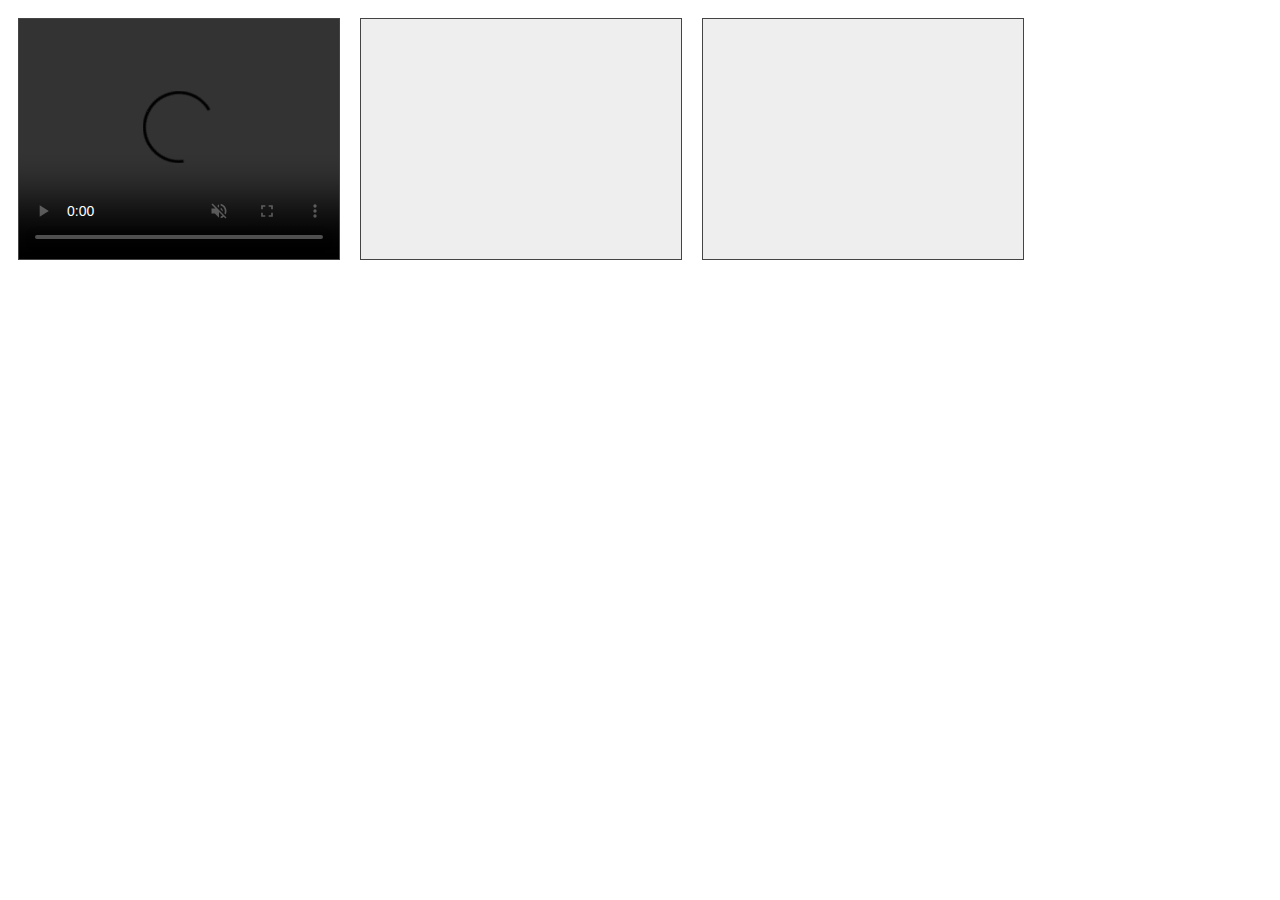
==== index.html @ 43e7393a "Removed unnecessary code" ====
<!doctype html>

<html lang="en">
  <head>
    <meta charset="utf-8">
    <meta http-equiv="X-UA-Compatible" content="IE=edge,chrome=1">
    <title>Javascript motion detection in video</title>
    <style>
      video, canvas { float: left; margin: 10px; background: #eee; border: 1px solid #444; }
    </style>
  </head>

  <body>
    <!-- <input id="movement-threshold" type="range" value="30" min="0" max="255"> -->
    <video id="video-src" width="320" height="240" controls loop muted autoplay>
      <source src="pigeons-10s_480.mov"></source>
    </video>
    <canvas id="canvas-src" width="320" height="240"></canvas>
    <canvas id="canvas-blended" width="320" height="240"></canvas>

    <script src="shim.js"></script>
    <!--<script src="main1.js"></script> --> <!-- http://timtaubert.de/blog/2013/02/getusermedia-part-3-simple-motion-detection-in-a-live-video/ -->
    <script src="main2.js"></script> <!-- http://www.adobe.com/devnet/html5/articles/javascript-motion-detection.html -->
    <!-- https://developer.mozilla.org/en-US/docs/HTML/Manipulating_video_using_canvas -->
    <!-- http://www.soundstep.com/blog/2012/03/19/javascript-motion-tracking/ -->
    <!-- http://codeazur.com.br/stuff/motiontracking/ -->
    <!-- http://gannon.tv/edge_demos/motiontracking/ -->
  </body>
</html>
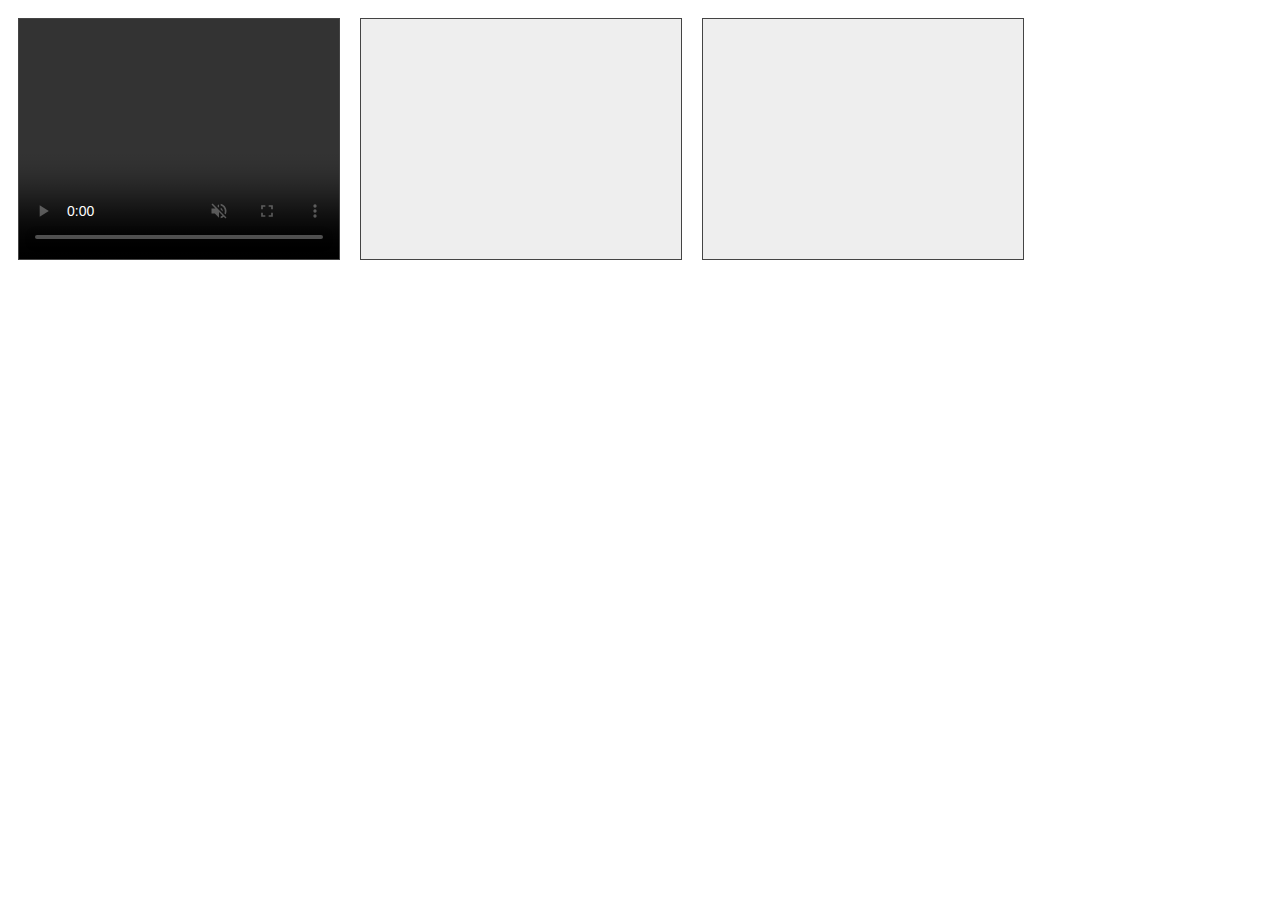
==== commit 1b33fd96: "Able to detect direction of movement in x coordinate." ====
--- a/index.html
+++ b/index.html
@@ -11,9 +11,9 @@
   </head>
 
   <body>
-    <!-- <input id="movement-threshold" type="range" value="30" min="0" max="255"> -->
+    <!-- <input id="diff-threshold" type="range" value="30" min="0" max="255"> -->
     <video id="video-src" width="320" height="240" controls loop muted autoplay>
-      <source src="pigeons-10s_480.mov"></source>
+      <!-- <source src="pigeons-10s_480.mov"></source> -->
     </video>
     <canvas id="canvas-src" width="320" height="240"></canvas>
     <canvas id="canvas-blended" width="320" height="240"></canvas>
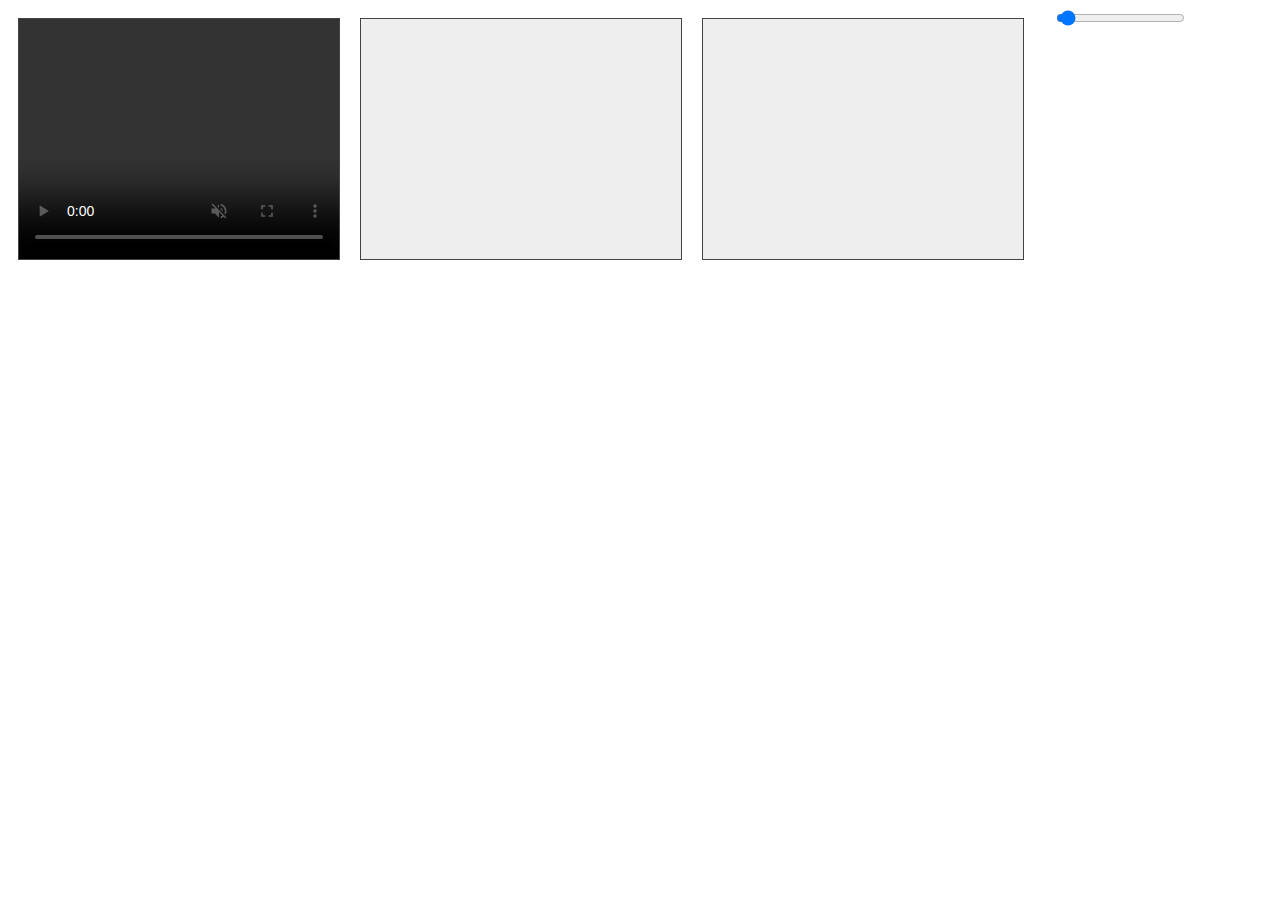
==== commit 46591eef: "File organization" ====
--- a/index.html
+++ b/index.html
@@ -7,23 +7,33 @@
     <title>Javascript motion detection in video</title>
     <style>
       video, canvas { float: left; margin: 10px; background: #eee; border: 1px solid #444; }
+      #movement-gauge { float: left; margin: 10px; }
+      /*#canvas-src, #canvas-diff { display: none; }*/
     </style>
+
+    <script src="//www.google.com/jsapi"></script>
+    <script>
+      google.load('visualization', '1', {packages: ['gauge']});
+    </script>
   </head>
 
   <body>
-    <!-- <input id="diff-threshold" type="range" value="30" min="0" max="255"> -->
+    <input id="diff-threshold" type="range" value="10" min="0" max="255">
     <video id="video-src" width="320" height="240" controls loop muted autoplay>
       <!-- <source src="pigeons-10s_480.mov"></source> -->
     </video>
     <canvas id="canvas-src" width="320" height="240"></canvas>
-    <canvas id="canvas-blended" width="320" height="240"></canvas>
+    <canvas id="canvas-diff" width="320" height="240"></canvas>
+    <div id="movement-gauge">
 
     <script src="shim.js"></script>
     <!--<script src="main1.js"></script> --> <!-- http://timtaubert.de/blog/2013/02/getusermedia-part-3-simple-motion-detection-in-a-live-video/ -->
     <script src="main2.js"></script> <!-- http://www.adobe.com/devnet/html5/articles/javascript-motion-detection.html -->
+    <script src="gauge.js"></script>
     <!-- https://developer.mozilla.org/en-US/docs/HTML/Manipulating_video_using_canvas -->
     <!-- http://www.soundstep.com/blog/2012/03/19/javascript-motion-tracking/ -->
     <!-- http://codeazur.com.br/stuff/motiontracking/ -->
     <!-- http://gannon.tv/edge_demos/motiontracking/ -->
+    <!-- http://www.videocopilot.net/tutorial/stabilize_shaky_footage/ -->
   </body>
 </html>
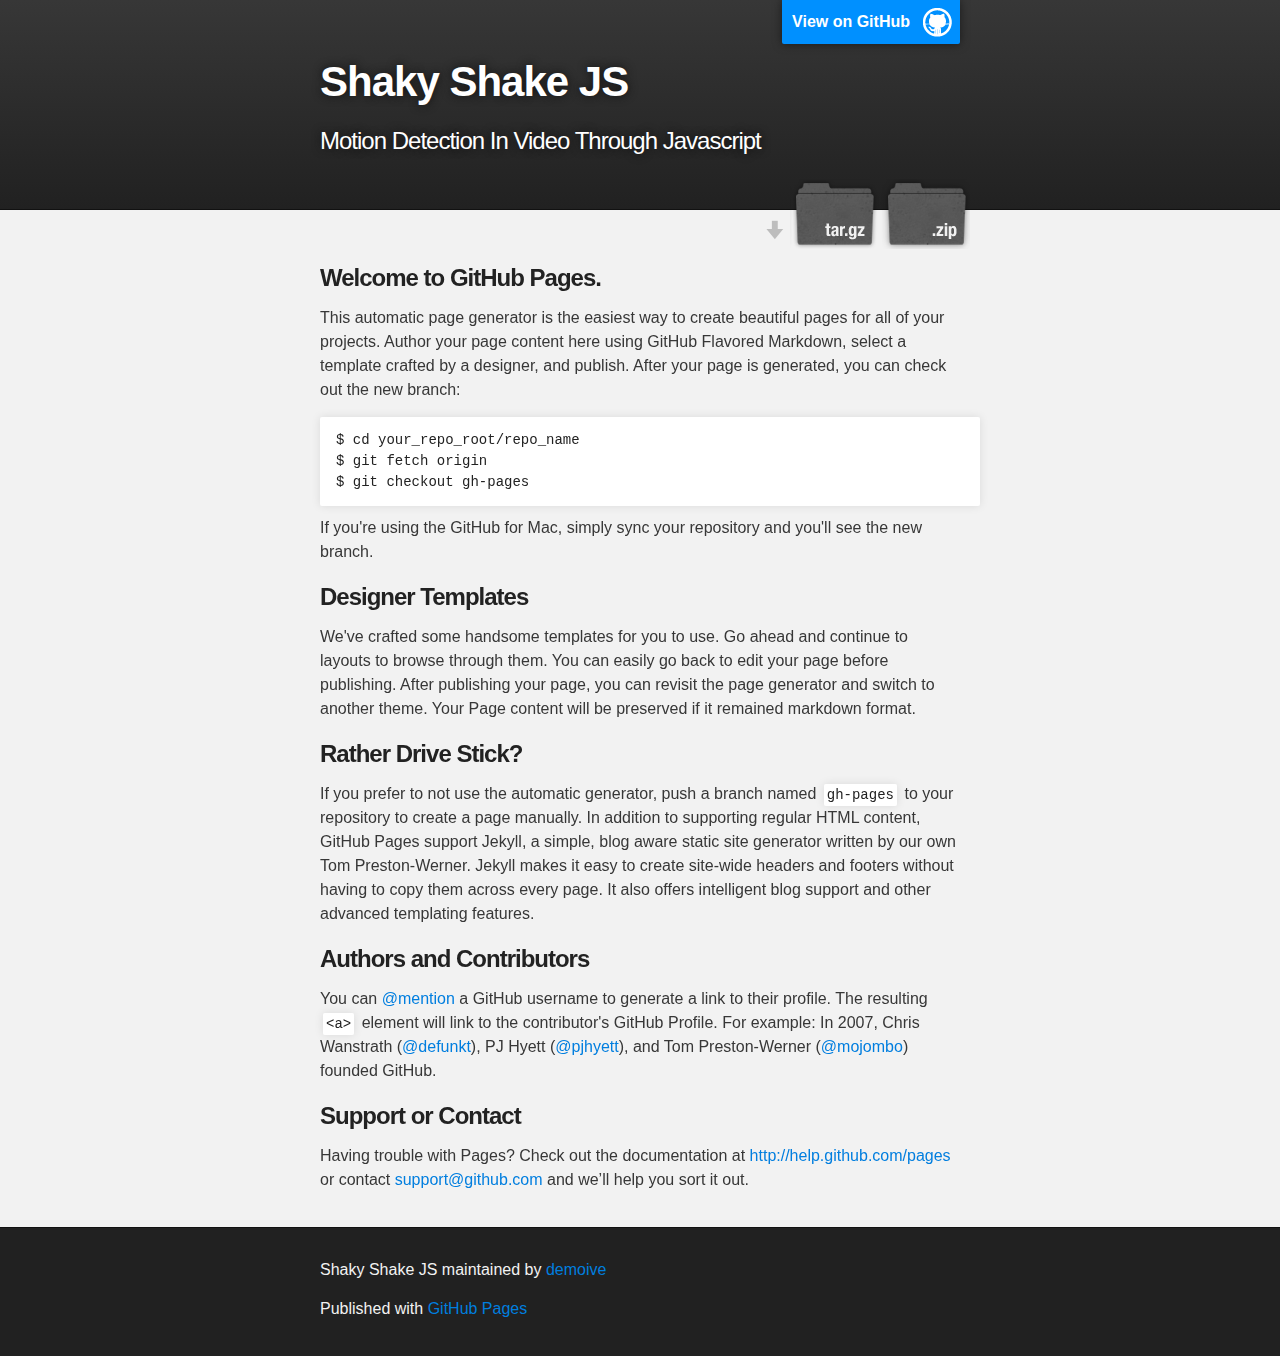
==== commit 0e240bf1: "Create gh-pages branch via GitHub" ====
--- a/index.html
+++ b/index.html
@@ -1,39 +1,89 @@
-<!doctype html>
+<!DOCTYPE html>
+<html>
 
-<html lang="en">
   <head>
-    <meta charset="utf-8">
-    <meta http-equiv="X-UA-Compatible" content="IE=edge,chrome=1">
-    <title>Javascript motion detection in video</title>
-    <style>
-      video, canvas { float: left; margin: 10px; background: #eee; border: 1px solid #444; }
-      #movement-gauge { float: left; margin: 10px; }
-      /*#canvas-src, #canvas-diff { display: none; }*/
-    </style>
+    <meta charset='utf-8' />
+    <meta http-equiv="X-UA-Compatible" content="chrome=1" />
+    <meta name="description" content="Shaky Shake JS : Motion Detection In Video Through Javascript" />
 
-    <script src="//www.google.com/jsapi"></script>
-    <script>
-      google.load('visualization', '1', {packages: ['gauge']});
-    </script>
+    <link rel="stylesheet" type="text/css" media="screen" href="stylesheets/stylesheet.css">
+
+    <title>Shaky Shake JS</title>
   </head>
 
   <body>
-    <input id="diff-threshold" type="range" value="10" min="0" max="255">
-    <video id="video-src" width="320" height="240" controls loop muted autoplay>
-      <!-- <source src="pigeons-10s_480.mov"></source> -->
-    </video>
-    <canvas id="canvas-src" width="320" height="240"></canvas>
-    <canvas id="canvas-diff" width="320" height="240"></canvas>
-    <div id="movement-gauge">
 
-    <script src="shim.js"></script>
-    <!--<script src="main1.js"></script> --> <!-- http://timtaubert.de/blog/2013/02/getusermedia-part-3-simple-motion-detection-in-a-live-video/ -->
-    <script src="main2.js"></script> <!-- http://www.adobe.com/devnet/html5/articles/javascript-motion-detection.html -->
-    <script src="gauge.js"></script>
-    <!-- https://developer.mozilla.org/en-US/docs/HTML/Manipulating_video_using_canvas -->
-    <!-- http://www.soundstep.com/blog/2012/03/19/javascript-motion-tracking/ -->
-    <!-- http://codeazur.com.br/stuff/motiontracking/ -->
-    <!-- http://gannon.tv/edge_demos/motiontracking/ -->
-    <!-- http://www.videocopilot.net/tutorial/stabilize_shaky_footage/ -->
+    <!-- HEADER -->
+    <div id="header_wrap" class="outer">
+        <header class="inner">
+          <a id="forkme_banner" href="https://github.com/demoive/Shaky-Shake-JS">View on GitHub</a>
+
+          <h1 id="project_title">Shaky Shake JS</h1>
+          <h2 id="project_tagline">Motion Detection In Video Through Javascript</h2>
+
+            <section id="downloads">
+              <a class="zip_download_link" href="https://github.com/demoive/Shaky-Shake-JS/zipball/master">Download this project as a .zip file</a>
+              <a class="tar_download_link" href="https://github.com/demoive/Shaky-Shake-JS/tarball/master">Download this project as a tar.gz file</a>
+            </section>
+        </header>
+    </div>
+
+    <!-- MAIN CONTENT -->
+    <div id="main_content_wrap" class="outer">
+      <section id="main_content" class="inner">
+        <h3>
+<a name="welcome-to-github-pages" class="anchor" href="#welcome-to-github-pages"><span class="octicon octicon-link"></span></a>Welcome to GitHub Pages.</h3>
+
+<p>This automatic page generator is the easiest way to create beautiful pages for all of your projects. Author your page content here using GitHub Flavored Markdown, select a template crafted by a designer, and publish. After your page is generated, you can check out the new branch:</p>
+
+<pre><code>$ cd your_repo_root/repo_name
+$ git fetch origin
+$ git checkout gh-pages
+</code></pre>
+
+<p>If you're using the GitHub for Mac, simply sync your repository and you'll see the new branch.</p>
+
+<h3>
+<a name="designer-templates" class="anchor" href="#designer-templates"><span class="octicon octicon-link"></span></a>Designer Templates</h3>
+
+<p>We've crafted some handsome templates for you to use. Go ahead and continue to layouts to browse through them. You can easily go back to edit your page before publishing. After publishing your page, you can revisit the page generator and switch to another theme. Your Page content will be preserved if it remained markdown format.</p>
+
+<h3>
+<a name="rather-drive-stick" class="anchor" href="#rather-drive-stick"><span class="octicon octicon-link"></span></a>Rather Drive Stick?</h3>
+
+<p>If you prefer to not use the automatic generator, push a branch named <code>gh-pages</code> to your repository to create a page manually. In addition to supporting regular HTML content, GitHub Pages support Jekyll, a simple, blog aware static site generator written by our own Tom Preston-Werner. Jekyll makes it easy to create site-wide headers and footers without having to copy them across every page. It also offers intelligent blog support and other advanced templating features.</p>
+
+<h3>
+<a name="authors-and-contributors" class="anchor" href="#authors-and-contributors"><span class="octicon octicon-link"></span></a>Authors and Contributors</h3>
+
+<p>You can <a href="https://github.com/blog/821" class="user-mention">@mention</a> a GitHub username to generate a link to their profile. The resulting <code>&lt;a&gt;</code> element will link to the contributor's GitHub Profile. For example: In 2007, Chris Wanstrath (<a href="https://github.com/defunkt" class="user-mention">@defunkt</a>), PJ Hyett (<a href="https://github.com/pjhyett" class="user-mention">@pjhyett</a>), and Tom Preston-Werner (<a href="https://github.com/mojombo" class="user-mention">@mojombo</a>) founded GitHub.</p>
+
+<h3>
+<a name="support-or-contact" class="anchor" href="#support-or-contact"><span class="octicon octicon-link"></span></a>Support or Contact</h3>
+
+<p>Having trouble with Pages? Check out the documentation at <a href="http://help.github.com/pages">http://help.github.com/pages</a> or contact <a href="mailto:support@github.com">support@github.com</a> and we’ll help you sort it out.</p>
+      </section>
+    </div>
+
+    <!-- FOOTER  -->
+    <div id="footer_wrap" class="outer">
+      <footer class="inner">
+        <p class="copyright">Shaky Shake JS maintained by <a href="https://github.com/demoive">demoive</a></p>
+        <p>Published with <a href="http://pages.github.com">GitHub Pages</a></p>
+      </footer>
+    </div>
+
+              <script type="text/javascript">
+            var gaJsHost = (("https:" == document.location.protocol) ? "https://ssl." : "http://www.");
+            document.write(unescape("%3Cscript src='" + gaJsHost + "google-analytics.com/ga.js' type='text/javascript'%3E%3C/script%3E"));
+          </script>
+          <script type="text/javascript">
+            try {
+              var pageTracker = _gat._getTracker("UA-2390640-8");
+            pageTracker._trackPageview();
+            } catch(err) {}
+          </script>
+
+
   </body>
 </html>
--- a/stylesheets/stylesheet.css
+++ b/stylesheets/stylesheet.css
@@ -0,0 +1,431 @@
+/*******************************************************************************
+Slate Theme for GitHub Pages
+by Jason Costello, @jsncostello
+*******************************************************************************/
+
+@import url(pygment_trac.css);
+
+/*******************************************************************************
+MeyerWeb Reset
+*******************************************************************************/
+
+html, body, div, span, applet, object, iframe,
+h1, h2, h3, h4, h5, h6, p, blockquote, pre,
+a, abbr, acronym, address, big, cite, code,
+del, dfn, em, img, ins, kbd, q, s, samp,
+small, strike, strong, sub, sup, tt, var,
+b, u, i, center,
+dl, dt, dd, ol, ul, li,
+fieldset, form, label, legend,
+table, caption, tbody, tfoot, thead, tr, th, td,
+article, aside, canvas, details, embed,
+figure, figcaption, footer, header, hgroup,
+menu, nav, output, ruby, section, summary,
+time, mark, audio, video {
+  margin: 0;
+  padding: 0;
+  border: 0;
+  font: inherit;
+  vertical-align: baseline;
+}
+
+/* HTML5 display-role reset for older browsers */
+article, aside, details, figcaption, figure,
+footer, header, hgroup, menu, nav, section {
+  display: block;
+}
+
+ol, ul {
+  list-style: none;
+}
+
+blockquote, q {
+}
+
+table {
+  border-collapse: collapse;
+  border-spacing: 0;
+}
+
+a:focus {
+  outline: none;
+}
+
+/*******************************************************************************
+Theme Styles
+*******************************************************************************/
+
+body {
+  box-sizing: border-box;
+  color:#373737;
+  background: #212121;
+  font-size: 16px;
+  font-family: 'Myriad Pro', Calibri, Helvetica, Arial, sans-serif;
+  line-height: 1.5;
+  -webkit-font-smoothing: antialiased;
+}
+
+h1, h2, h3, h4, h5, h6 {
+  margin: 10px 0;
+  font-weight: 700;
+  color:#222222;
+  font-family: 'Lucida Grande', 'Calibri', Helvetica, Arial, sans-serif;
+  letter-spacing: -1px;
+}
+
+h1 {
+  font-size: 36px;
+  font-weight: 700;
+}
+
+h2 {
+  padding-bottom: 10px;
+  font-size: 32px;
+  background: url('../images/bg_hr.png') repeat-x bottom;
+}
+
+h3 {
+  font-size: 24px;
+}
+
+h4 {
+  font-size: 21px;
+}
+
+h5 {
+  font-size: 18px;
+}
+
+h6 {
+  font-size: 16px;
+}
+
+p {
+  margin: 10px 0 15px 0;
+}
+
+footer p {
+  color: #f2f2f2;
+}
+
+a {
+  text-decoration: none;
+  color: #007edf;
+  text-shadow: none;
+
+  transition: color 0.5s ease;
+  transition: text-shadow 0.5s ease;
+  -webkit-transition: color 0.5s ease;
+  -webkit-transition: text-shadow 0.5s ease;
+  -moz-transition: color 0.5s ease;
+  -moz-transition: text-shadow 0.5s ease;
+  -o-transition: color 0.5s ease;
+  -o-transition: text-shadow 0.5s ease;
+  -ms-transition: color 0.5s ease;
+  -ms-transition: text-shadow 0.5s ease;
+}
+
+#main_content a:hover {
+  color: #0069ba;
+  text-shadow: #0090ff 0px 0px 2px;
+}
+
+footer a:hover {
+  color: #43adff;
+  text-shadow: #0090ff 0px 0px 2px;
+}
+
+em {
+  font-style: italic;
+}
+
+strong {
+  font-weight: bold;
+}
+
+img {
+  position: relative;
+  margin: 0 auto;
+  max-width: 739px;
+  padding: 5px;
+  margin: 10px 0 10px 0;
+  border: 1px solid #ebebeb;
+
+  box-shadow: 0 0 5px #ebebeb;
+  -webkit-box-shadow: 0 0 5px #ebebeb;
+  -moz-box-shadow: 0 0 5px #ebebeb;
+  -o-box-shadow: 0 0 5px #ebebeb;
+  -ms-box-shadow: 0 0 5px #ebebeb;
+}
+
+pre, code {
+  width: 100%;
+  color: #222;
+  background-color: #fff;
+
+  font-family: Monaco, "Bitstream Vera Sans Mono", "Lucida Console", Terminal, monospace;
+  font-size: 14px;
+
+  border-radius: 2px;
+  -moz-border-radius: 2px;
+  -webkit-border-radius: 2px;
+
+
+
+}
+
+pre {
+  width: 100%;
+  padding: 10px;
+  box-shadow: 0 0 10px rgba(0,0,0,.1);
+  overflow: auto;
+}
+
+code {
+  padding: 3px;
+  margin: 0 3px;
+  box-shadow: 0 0 10px rgba(0,0,0,.1);
+}
+
+pre code {
+  display: block;
+  box-shadow: none;
+}
+
+blockquote {
+  color: #666;
+  margin-bottom: 20px;
+  padding: 0 0 0 20px;
+  border-left: 3px solid #bbb;
+}
+
+ul, ol, dl {
+  margin-bottom: 15px
+}
+
+ul li {
+  list-style: inside;
+  padding-left: 20px;
+}
+
+ol li {
+  list-style: decimal inside;
+  padding-left: 20px;
+}
+
+dl dt {
+  font-weight: bold;
+}
+
+dl dd {
+  padding-left: 20px;
+  font-style: italic;
+}
+
+dl p {
+  padding-left: 20px;
+  font-style: italic;
+}
+
+hr {
+  height: 1px;
+  margin-bottom: 5px;
+  border: none;
+  background: url('../images/bg_hr.png') repeat-x center;
+}
+
+table {
+  border: 1px solid #373737;
+  margin-bottom: 20px;
+  text-align: left;
+ }
+
+th {
+  font-family: 'Lucida Grande', 'Helvetica Neue', Helvetica, Arial, sans-serif;
+  padding: 10px;
+  background: #373737;
+  color: #fff;
+ }
+
+td {
+  padding: 10px;
+  border: 1px solid #373737;
+ }
+
+form {
+  background: #f2f2f2;
+  padding: 20px;
+}
+
+img {
+  width: 100%;
+  max-width: 100%;
+}
+
+/*******************************************************************************
+Full-Width Styles
+*******************************************************************************/
+
+.outer {
+  width: 100%;
+}
+
+.inner {
+  position: relative;
+  max-width: 640px;
+  padding: 20px 10px;
+  margin: 0 auto;
+}
+
+#forkme_banner {
+  display: block;
+  position: absolute;
+  top:0;
+  right: 10px;
+  z-index: 10;
+  padding: 10px 50px 10px 10px;
+  color: #fff;
+  background: url('../images/blacktocat.png') #0090ff no-repeat 95% 50%;
+  font-weight: 700;
+  box-shadow: 0 0 10px rgba(0,0,0,.5);
+  border-bottom-left-radius: 2px;
+  border-bottom-right-radius: 2px;
+}
+
+#header_wrap {
+  background: #212121;
+  background: -moz-linear-gradient(top, #373737, #212121);
+  background: -webkit-linear-gradient(top, #373737, #212121);
+  background: -ms-linear-gradient(top, #373737, #212121);
+  background: -o-linear-gradient(top, #373737, #212121);
+  background: linear-gradient(top, #373737, #212121);
+}
+
+#header_wrap .inner {
+  padding: 50px 10px 30px 10px;
+}
+
+#project_title {
+  margin: 0;
+  color: #fff;
+  font-size: 42px;
+  font-weight: 700;
+  text-shadow: #111 0px 0px 10px;
+}
+
+#project_tagline {
+  color: #fff;
+  font-size: 24px;
+  font-weight: 300;
+  background: none;
+  text-shadow: #111 0px 0px 10px;
+}
+
+#downloads {
+  position: absolute;
+  width: 210px;
+  z-index: 10;
+  bottom: -40px;
+  right: 0;
+  height: 70px;
+  background: url('../images/icon_download.png') no-repeat 0% 90%;
+}
+
+.zip_download_link {
+  display: block;
+  float: right;
+  width: 90px;
+  height:70px;
+  text-indent: -5000px;
+  overflow: hidden;
+  background: url(../images/sprite_download.png) no-repeat bottom left;
+}
+
+.tar_download_link {
+  display: block;
+  float: right;
+  width: 90px;
+  height:70px;
+  text-indent: -5000px;
+  overflow: hidden;
+  background: url(../images/sprite_download.png) no-repeat bottom right;
+  margin-left: 10px;
+}
+
+.zip_download_link:hover {
+  background: url(../images/sprite_download.png) no-repeat top left;
+}
+
+.tar_download_link:hover {
+  background: url(../images/sprite_download.png) no-repeat top right;
+}
+
+#main_content_wrap {
+  background: #f2f2f2;
+  border-top: 1px solid #111;
+  border-bottom: 1px solid #111;
+}
+
+#main_content {
+  padding-top: 40px;
+}
+
+#footer_wrap {
+  background: #212121;
+}
+
+
+
+/*******************************************************************************
+Small Device Styles
+*******************************************************************************/
+
+@media screen and (max-width: 480px) {
+  body {
+    font-size:14px;
+  }
+
+  #downloads {
+    display: none;
+  }
+
+  .inner {
+    min-width: 320px;
+    max-width: 480px;
+  }
+
+  #project_title {
+  font-size: 32px;
+  }
+
+  h1 {
+    font-size: 28px;
+  }
+
+  h2 {
+    font-size: 24px;
+  }
+
+  h3 {
+    font-size: 21px;
+  }
+
+  h4 {
+    font-size: 18px;
+  }
+
+  h5 {
+    font-size: 14px;
+  }
+
+  h6 {
+    font-size: 12px;
+  }
+
+  code, pre {
+    min-width: 320px;
+    max-width: 480px;
+    font-size: 11px;
+  }
+
+}
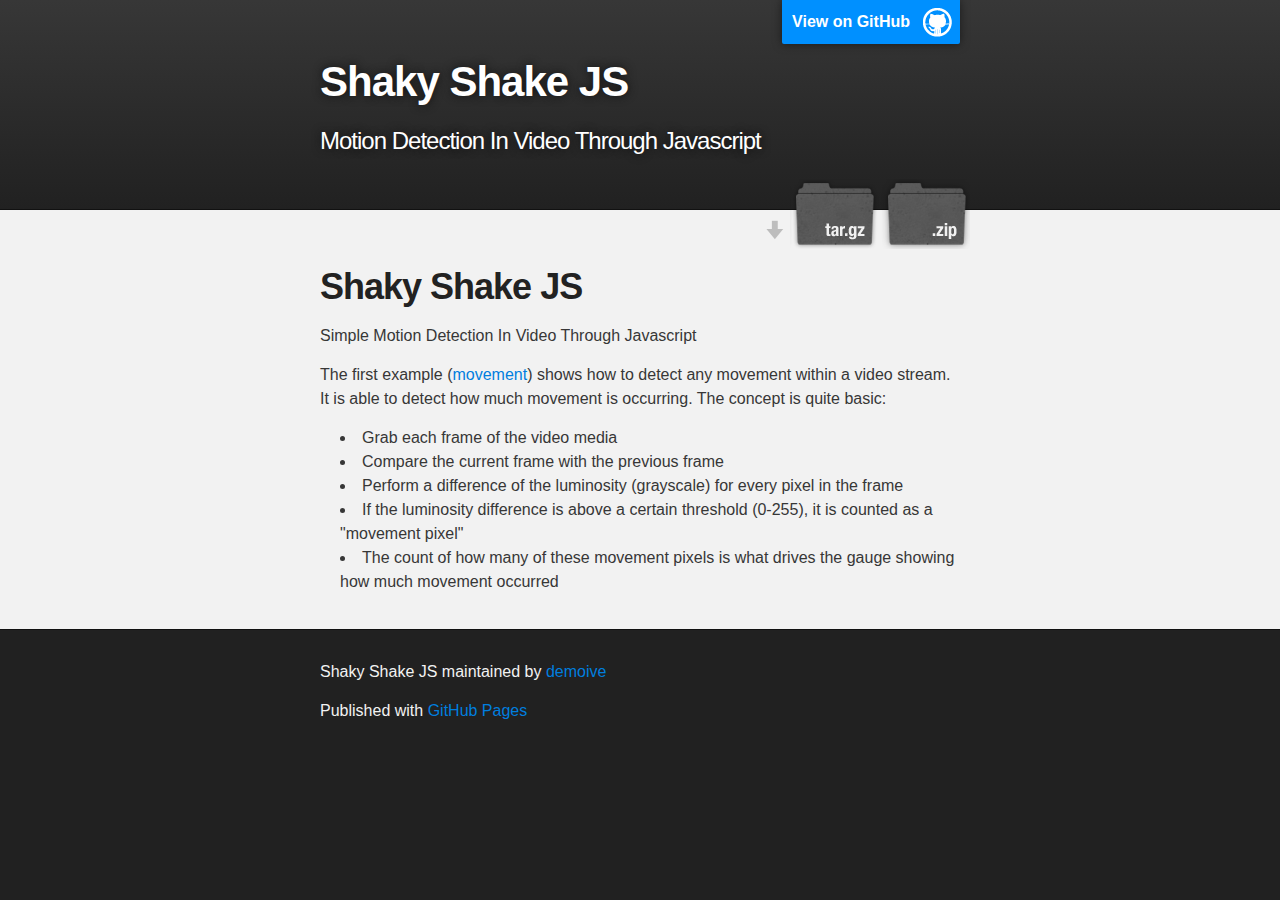
==== commit a20118c4: "Create gh-pages branch via GitHub" ====
--- a/index.html
+++ b/index.html
@@ -31,37 +31,20 @@
     <!-- MAIN CONTENT -->
     <div id="main_content_wrap" class="outer">
       <section id="main_content" class="inner">
-        <h3>
-<a name="welcome-to-github-pages" class="anchor" href="#welcome-to-github-pages"><span class="octicon octicon-link"></span></a>Welcome to GitHub Pages.</h3>
+        <h1>
+<a name="shaky-shake-js" class="anchor" href="#shaky-shake-js"><span class="octicon octicon-link"></span></a>Shaky Shake JS</h1>
 
-<p>This automatic page generator is the easiest way to create beautiful pages for all of your projects. Author your page content here using GitHub Flavored Markdown, select a template crafted by a designer, and publish. After your page is generated, you can check out the new branch:</p>
+<p>Simple Motion Detection In Video Through Javascript</p>
 
-<pre><code>$ cd your_repo_root/repo_name
-$ git fetch origin
-$ git checkout gh-pages
-</code></pre>
+<p>The first example (<a href="demos/movement.html">movement</a>) shows how to detect any movement within a video stream. It is able to detect how much movement is occurring. The concept is quite basic:</p>
 
-<p>If you're using the GitHub for Mac, simply sync your repository and you'll see the new branch.</p>
-
-<h3>
-<a name="designer-templates" class="anchor" href="#designer-templates"><span class="octicon octicon-link"></span></a>Designer Templates</h3>
-
-<p>We've crafted some handsome templates for you to use. Go ahead and continue to layouts to browse through them. You can easily go back to edit your page before publishing. After publishing your page, you can revisit the page generator and switch to another theme. Your Page content will be preserved if it remained markdown format.</p>
-
-<h3>
-<a name="rather-drive-stick" class="anchor" href="#rather-drive-stick"><span class="octicon octicon-link"></span></a>Rather Drive Stick?</h3>
-
-<p>If you prefer to not use the automatic generator, push a branch named <code>gh-pages</code> to your repository to create a page manually. In addition to supporting regular HTML content, GitHub Pages support Jekyll, a simple, blog aware static site generator written by our own Tom Preston-Werner. Jekyll makes it easy to create site-wide headers and footers without having to copy them across every page. It also offers intelligent blog support and other advanced templating features.</p>
-
-<h3>
-<a name="authors-and-contributors" class="anchor" href="#authors-and-contributors"><span class="octicon octicon-link"></span></a>Authors and Contributors</h3>
-
-<p>You can <a href="https://github.com/blog/821" class="user-mention">@mention</a> a GitHub username to generate a link to their profile. The resulting <code>&lt;a&gt;</code> element will link to the contributor's GitHub Profile. For example: In 2007, Chris Wanstrath (<a href="https://github.com/defunkt" class="user-mention">@defunkt</a>), PJ Hyett (<a href="https://github.com/pjhyett" class="user-mention">@pjhyett</a>), and Tom Preston-Werner (<a href="https://github.com/mojombo" class="user-mention">@mojombo</a>) founded GitHub.</p>
-
-<h3>
-<a name="support-or-contact" class="anchor" href="#support-or-contact"><span class="octicon octicon-link"></span></a>Support or Contact</h3>
-
-<p>Having trouble with Pages? Check out the documentation at <a href="http://help.github.com/pages">http://help.github.com/pages</a> or contact <a href="mailto:support@github.com">support@github.com</a> and we’ll help you sort it out.</p>
+<ul>
+<li>Grab each frame of the video media</li>
+<li>Compare the current frame with the previous frame</li>
+<li>Perform a difference of the luminosity (grayscale) for every pixel in the frame</li>
+<li>If the luminosity difference is above a certain threshold (0-255), it is counted as a "movement pixel"</li>
+<li>The count of how many of these movement pixels is what drives the gauge showing how much movement occurred</li>
+</ul>
       </section>
     </div>
 
